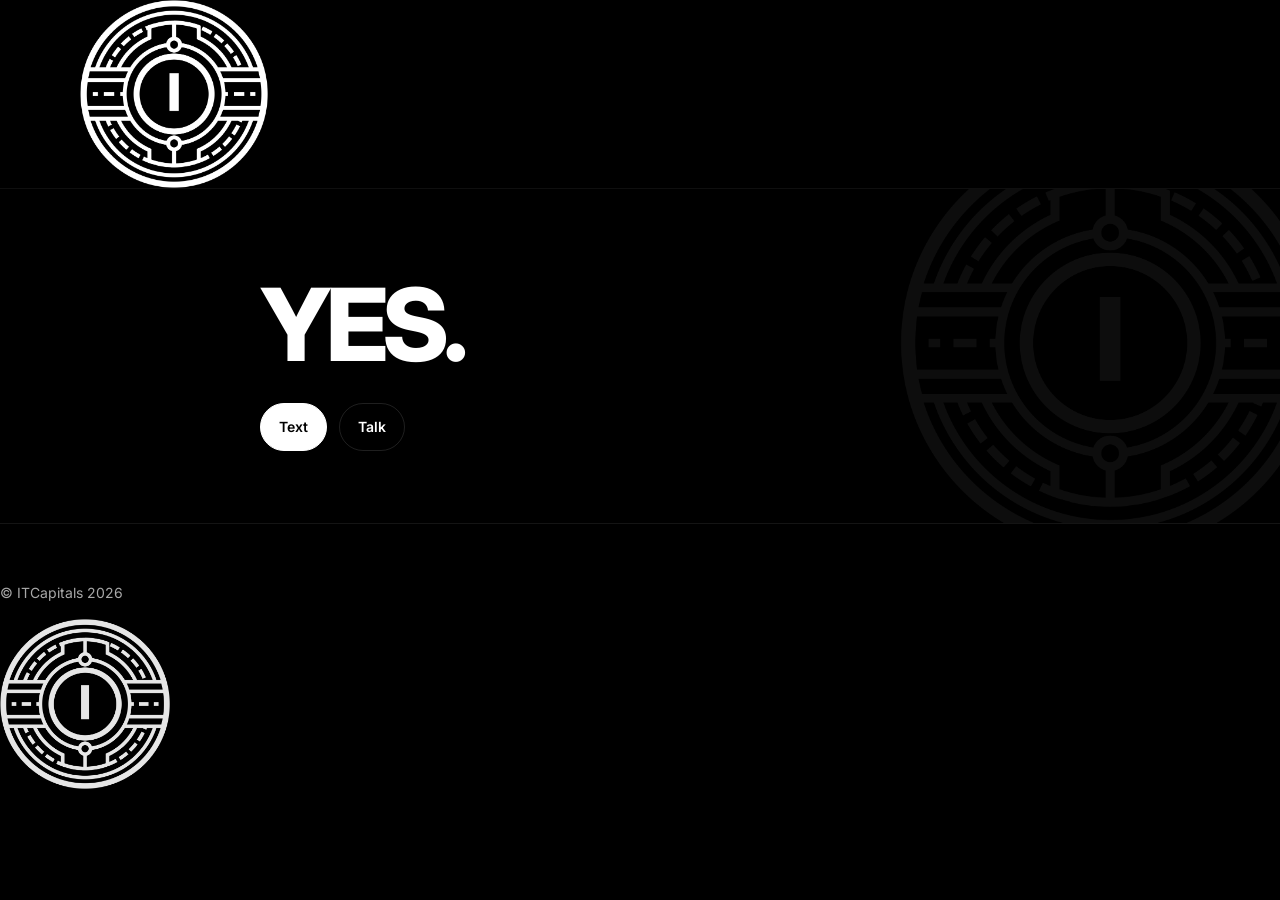
==== index.html @ a0ff7b69 "1 index.html" ====
<!DOCTYPE html>
<html lang="en">
<head>
  <meta charset="utf-8">
  <meta name="viewport" content="width=device-width, initial-scale=1">
  <title>IT Capitals</title>
  <meta name="description" content="IT Capitals">
  <link rel="icon" type="image/png" href="images/fulllogo_transparent_nobuffer.png">
  <link rel="apple-touch-icon" href="images/fulllogo_transparent_nobuffer.png">
  <link rel="preconnect" href="https://fonts.googleapis.com">
  <link rel="preconnect" href="https://fonts.gstatic.com" crossorigin>
  <link href="https://fonts.googleapis.com/css2?family=Inter:wght@400;500;600;700;800&display=swap" rel="stylesheet">
  <style>
    :root {
      --bg: #000000;
      --surface: #0b0b0b;
      --line: rgba(255,255,255,0.12);
      --line-strong: rgba(255,255,255,0.24);
      --text: #ffffff;
      --muted: rgba(255,255,255,0.66);
      --soft: rgba(255,255,255,0.08);
      --max: 1120px;
      --radius: 24px;
    }

    * { box-sizing: border-box; }
    html { -webkit-text-size-adjust: 100%; scroll-behavior: smooth; }
    body {
      margin: 0;
      min-height: 100vh;
      font-family: 'Inter', sans-serif;
      background: #000;
      color: var(--text);
      line-height: 1.6;
    }

    img { display: block; max-width: 100%; height: auto; }
    a { color: inherit; text-decoration: none; }

    .skip-link {
      position: absolute;
      left: -9999px;
      top: 0;
    }
    .skip-link:focus {
      left: 16px;
      top: 16px;
      background: #fff;
      color: #000;
      padding: 10px 14px;
      border-radius: 10px;
      z-index: 1000;
    }

    .container {
      width: min(calc(100% - 32px), var(--max));
      margin: 0 auto;
    }

    .site-header {
      position: sticky;
      top: 0;
      z-index: 20;
      background: rgba(0,0,0,0.88);
      backdrop-filter: blur(12px);
      border-bottom: 1px solid rgba(255,255,255,0.06);
    }

    .header-inner {
      min-height: 82px;
      display: flex;
      align-items: center;
      justify-content: space-between;
      gap: 16px;
    }

    .brand {
      display: inline-flex;
      align-items: center;
      min-height: 44px;
    }

    .brand img {
      width: 188px;
      max-width: 48vw;
      filter: brightness(0) invert(1);
    }

    .header-link {
      min-height: 44px;
      display: inline-flex;
      align-items: center;
      justify-content: center;
      padding: 10px 16px;
      border: 1px solid var(--line);
      border-radius: 999px;
      font-size: 14px;
      color: var(--muted);
    }

    .hero {
      position: relative;
      padding: 88px 0 72px;
      overflow: hidden;
    }

    .hero::after {
      content: "";
      position: absolute;
      right: -40px;
      bottom: -30px;
      width: min(42vw, 420px);
      height: min(42vw, 420px);
      background: url('images/fulllogo_transparent_nobuffer.png') center/contain no-repeat;
      opacity: 0.05;
      filter: brightness(0) invert(1);
      pointer-events: none;
    }

    .hero-inner {
      max-width: 760px;
      position: relative;
      z-index: 1;
    }

    .kicker {
      display: inline-block;
      margin-bottom: 20px;
      padding: 8px 14px;
      border: 1px solid var(--line);
      border-radius: 999px;
      font-size: 12px;
      letter-spacing: 0.14em;
      text-transform: uppercase;
      color: var(--muted);
    }

    h1 {
      margin: 0;
      font-size: clamp(2.8rem, 9vw, 6.3rem);
      line-height: 0.95;
      letter-spacing: -0.06em;
      font-weight: 800;
      text-transform: uppercase;
    }

    .lead {
      margin: 24px 0 0;
      max-width: 34ch;
      color: var(--muted);
      font-size: clamp(1rem, 1.4vw, 1.08rem);
    }

    .hero-actions {
      display: flex;
      flex-wrap: wrap;
      gap: 12px;
      margin-top: 30px;
    }

    .btn {
      min-height: 48px;
      display: inline-flex;
      align-items: center;
      justify-content: center;
      padding: 12px 18px;
      border-radius: 999px;
      font-size: 14px;
      font-weight: 600;
      border: 1px solid var(--line);
    }

    .btn-primary {
      background: #fff;
      color: #000;
      border-color: #fff;
    }

    .btn-secondary {
      background: transparent;
      color: #fff;
    }

    .footer {
      padding: 34px 0 40px;
      border-top: 1px solid rgba(255,255,255,0.08);
    }

    .footer-box {
      display: grid;
      grid-template-columns: 1fr auto;
      gap: 20px;
      align-items: end;
      padding-top: 10px;
    }

    .footer-title {
      margin: 0 0 14px;
      font-size: 0.9rem;
      letter-spacing: 0.14em;
      text-transform: uppercase;
      color: var(--muted);
      font-weight: 600;
    }

    .footer-links {
      display: flex;
      flex-wrap: wrap;
      gap: 10px;
    }

    .footer-links a {
      min-height: 44px;
      display: inline-flex;
      align-items: center;
      padding: 10px 14px;
      border-radius: 999px;
      border: 1px solid var(--line);
      color: #fff;
      font-size: 14px;
    }

    .footer-note {
      margin-top: 14px;
      color: var(--muted);
      font-size: 14px;
    }

    .footer-logo {
      width: 170px;
      max-width: 44vw;
      filter: brightness(0) invert(1);
      opacity: 0.9;
    }

    @media (max-width: 720px) {
      .header-inner,
      .footer-box {
        grid-template-columns: 1fr;
        display: grid;
      }

      .header-link,
      .btn,
      .footer-links a {
        width: 100%;
      }

      .hero {
        padding: 64px 0 54px;
      }

      .hero-actions,
      .footer-links {
        flex-direction: column;
      }

      .brand img {
        width: 156px;
        max-width: 56vw;
      }

      .footer-logo {
        width: 150px;
      }
    }
  </style>
</head>
<body>
  <a class="skip-link" href="#main">Skip to content</a>

  <header class="site-header">
    <div class="container header-inner">
      <a class="brand" href="#" aria-label="IT Capitals home">
        <img src="images/fulllogo_transparent_nobuffer.png" alt="IT Capitals logo" width="188" height="58">
      </a>
    </div>
  </header>

  <main id="main">
    <section class="hero">
      <div class="container hero-inner">
        <h1>Yes.</h1>
        <div class="hero-actions">
          <a class="btn btn-primary" href="mailto:asif@itcapitals.com">Text</a>
          <a class="btn btn-secondary" href="tel:4372233792">Talk</a>
        </div>
      </div>
    </section>
  </main>

  <footer class="footer">
    <div class="container footer-box">
      </div>
        <p class="footer-note">© ITCapitals 2026</p>
      </div>
      <img class="footer-logo" src="images/fulllogo_transparent_nobuffer.png" alt="IT Capitals footer logo" width="170" height="60" loading="lazy">
    </div>
  </footer>
</body>
</html>
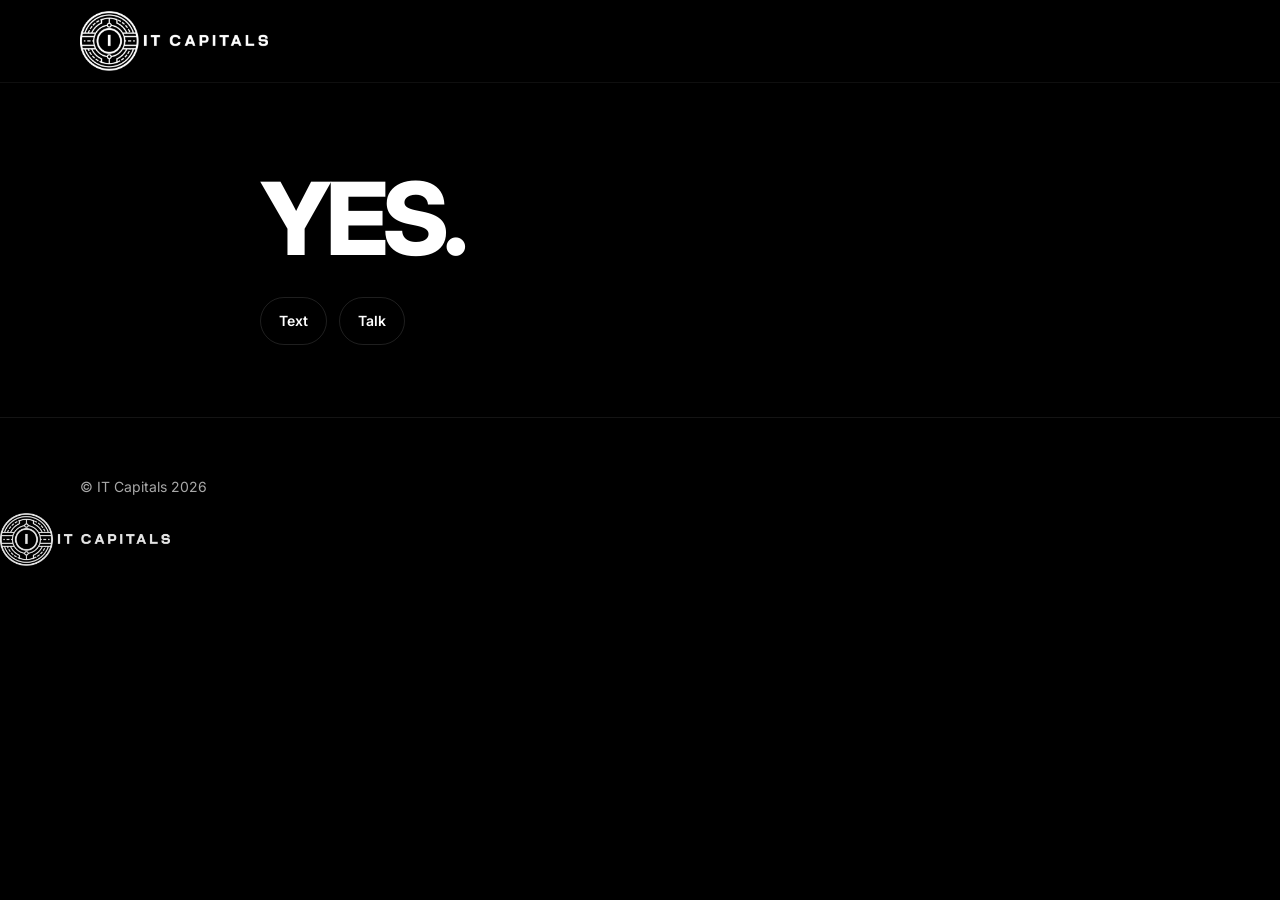
==== commit e6defbcc: "Update index.html" ====
--- a/index.html
+++ b/index.html
@@ -5,8 +5,8 @@
   <meta name="viewport" content="width=device-width, initial-scale=1">
   <title>IT Capitals</title>
   <meta name="description" content="IT Capitals">
-  <link rel="icon" type="image/png" href="images/fulllogo_transparent_nobuffer.png">
-  <link rel="apple-touch-icon" href="images/fulllogo_transparent_nobuffer.png">
+  <link rel="icon" type="image/png" href="images/fulllogo_transparent_nobuffer_edited_1.png">
+  <link rel="apple-touch-icon" href="images/fulllogo_transparent_nobuffer_edited_1.png">
   <link rel="preconnect" href="https://fonts.googleapis.com">
   <link rel="preconnect" href="https://fonts.gstatic.com" crossorigin>
   <link href="https://fonts.googleapis.com/css2?family=Inter:wght@400;500;600;700;800&display=swap" rel="stylesheet">
@@ -104,35 +104,10 @@
       overflow: hidden;
     }
 
-    .hero::after {
-      content: "";
-      position: absolute;
-      right: -40px;
-      bottom: -30px;
-      width: min(42vw, 420px);
-      height: min(42vw, 420px);
-      background: url('images/fulllogo_transparent_nobuffer.png') center/contain no-repeat;
-      opacity: 0.05;
-      filter: brightness(0) invert(1);
-      pointer-events: none;
-    }
-
     .hero-inner {
       max-width: 760px;
       position: relative;
       z-index: 1;
-    }
-
-    .kicker {
-      display: inline-block;
-      margin-bottom: 20px;
-      padding: 8px 14px;
-      border: 1px solid var(--line);
-      border-radius: 999px;
-      font-size: 12px;
-      letter-spacing: 0.14em;
-      text-transform: uppercase;
-      color: var(--muted);
     }
 
     h1 {
@@ -144,13 +119,6 @@
       text-transform: uppercase;
     }
 
-    .lead {
-      margin: 24px 0 0;
-      max-width: 34ch;
-      color: var(--muted);
-      font-size: clamp(1rem, 1.4vw, 1.08rem);
-    }
-
     .hero-actions {
       display: flex;
       flex-wrap: wrap;
@@ -171,9 +139,8 @@
     }
 
     .btn-primary {
-      background: #fff;
-      color: #000;
-      border-color: #fff;
+       background: transparent;
+      color: #fff;
     }
 
     .btn-secondary {
@@ -194,30 +161,10 @@
       padding-top: 10px;
     }
 
-    .footer-title {
-      margin: 0 0 14px;
-      font-size: 0.9rem;
-      letter-spacing: 0.14em;
-      text-transform: uppercase;
-      color: var(--muted);
-      font-weight: 600;
-    }
-
     .footer-links {
       display: flex;
       flex-wrap: wrap;
       gap: 10px;
-    }
-
-    .footer-links a {
-      min-height: 44px;
-      display: inline-flex;
-      align-items: center;
-      padding: 10px 14px;
-      border-radius: 999px;
-      border: 1px solid var(--line);
-      color: #fff;
-      font-size: 14px;
     }
 
     .footer-note {
@@ -240,12 +187,6 @@
         display: grid;
       }
 
-      .header-link,
-      .btn,
-      .footer-links a {
-        width: 100%;
-      }
-
       .hero {
         padding: 64px 0 54px;
       }
@@ -272,7 +213,7 @@
   <header class="site-header">
     <div class="container header-inner">
       <a class="brand" href="#" aria-label="IT Capitals home">
-        <img src="images/fulllogo_transparent_nobuffer.png" alt="IT Capitals logo" width="188" height="58">
+        <img src="images/fulllogo_transparent_nobuffer_edited_1.png" alt="IT Capitals logo" width="188" height="58">
       </a>
     </div>
   </header>
@@ -280,7 +221,7 @@
   <main id="main">
     <section class="hero">
       <div class="container hero-inner">
-        <h1>Yes.</h1>
+        <h1>YES.</h1>
         <div class="hero-actions">
           <a class="btn btn-primary" href="mailto:asif@itcapitals.com">Text</a>
           <a class="btn btn-secondary" href="tel:4372233792">Talk</a>
@@ -291,10 +232,9 @@
 
   <footer class="footer">
     <div class="container footer-box">
+        <p class="footer-note">© IT Capitals 2026</p>
       </div>
-        <p class="footer-note">© ITCapitals 2026</p>
-      </div>
-      <img class="footer-logo" src="images/fulllogo_transparent_nobuffer.png" alt="IT Capitals footer logo" width="170" height="60" loading="lazy">
+      <img class="footer-logo" src="images/fulllogo_transparent_nobuffer_edited_1.png" alt="IT Capitals footer logo" width="170" height="60" loading="lazy">
     </div>
   </footer>
 </body>
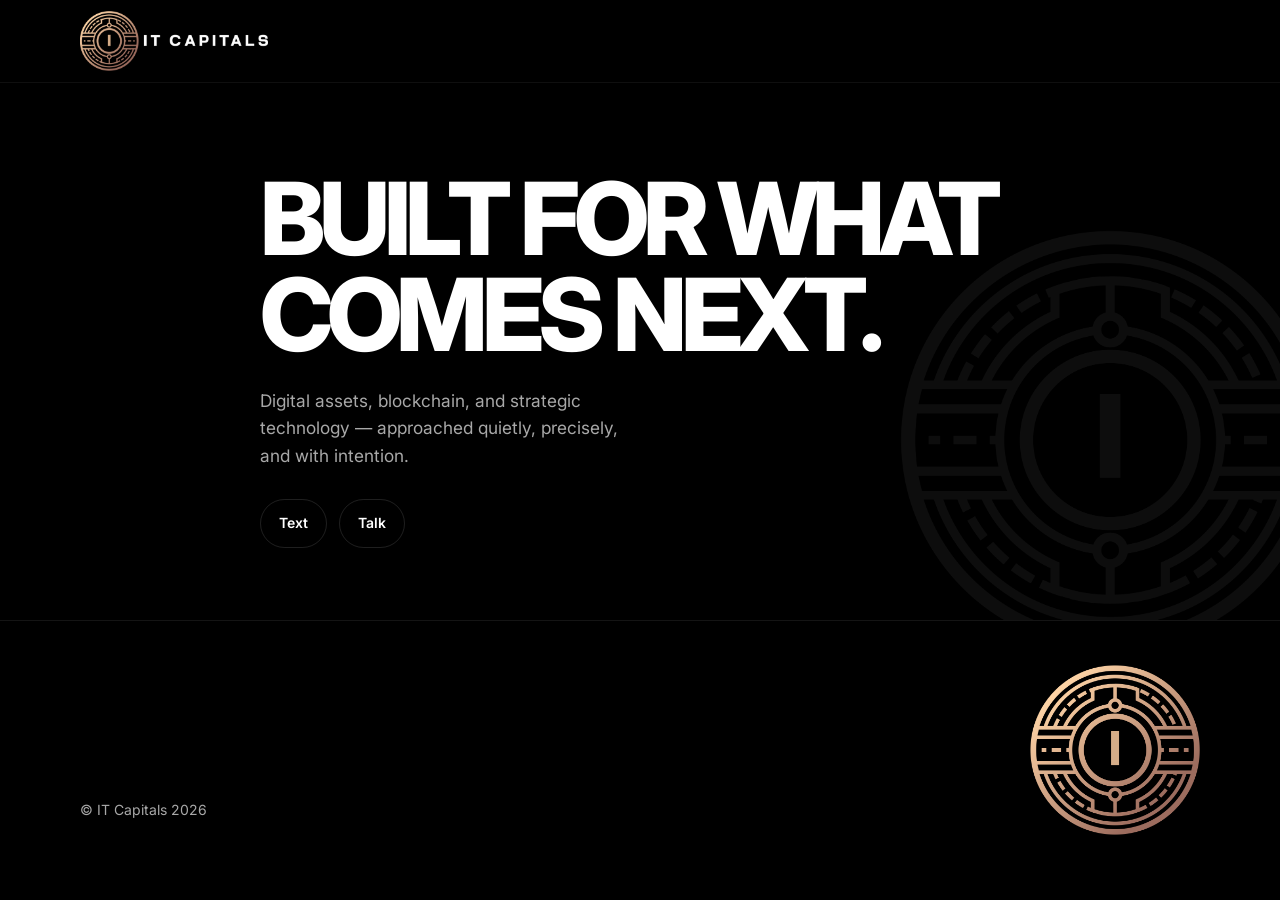
==== commit 90acffdf: "Update index.html" ====
--- a/index.html
+++ b/index.html
@@ -5,8 +5,8 @@
   <meta name="viewport" content="width=device-width, initial-scale=1">
   <title>IT Capitals</title>
   <meta name="description" content="IT Capitals">
-  <link rel="icon" type="image/png" href="images/fulllogo_transparent_nobuffer_edited_1.png">
-  <link rel="apple-touch-icon" href="images/fulllogo_transparent_nobuffer_edited_1.png">
+  <link rel="icon" type="image/png" href="images/fulllogo_transparent_nobuffer.png">
+  <link rel="apple-touch-icon" href="images/fulllogo_transparent_nobuffer.png">
   <link rel="preconnect" href="https://fonts.googleapis.com">
   <link rel="preconnect" href="https://fonts.gstatic.com" crossorigin>
   <link href="https://fonts.googleapis.com/css2?family=Inter:wght@400;500;600;700;800&display=swap" rel="stylesheet">
@@ -83,25 +83,25 @@
     .brand img {
       width: 188px;
       max-width: 48vw;
-      filter: brightness(0) invert(1);
-    }
-
-    .header-link {
-      min-height: 44px;
-      display: inline-flex;
-      align-items: center;
-      justify-content: center;
-      padding: 10px 16px;
-      border: 1px solid var(--line);
-      border-radius: 999px;
-      font-size: 14px;
-      color: var(--muted);
     }
 
     .hero {
       position: relative;
       padding: 88px 0 72px;
       overflow: hidden;
+    }
+
+    .hero::after {
+      content: "";
+      position: absolute;
+      right: -40px;
+      bottom: -30px;
+      width: min(42vw, 420px);
+      height: min(42vw, 420px);
+      background: url('images/fulllogo_transparent_nobuffer.png') center/contain no-repeat;
+      opacity: 0.05;
+      filter: brightness(0) invert(1);
+      pointer-events: none;
     }
 
     .hero-inner {
@@ -117,6 +117,13 @@
       letter-spacing: -0.06em;
       font-weight: 800;
       text-transform: uppercase;
+    }
+
+    .lead {
+      margin: 24px 0 0;
+      max-width: 34ch;
+      color: var(--muted);
+      font-size: clamp(1rem, 1.4vw, 1.08rem);
     }
 
     .hero-actions {
@@ -136,14 +143,6 @@
       font-size: 14px;
       font-weight: 600;
       border: 1px solid var(--line);
-    }
-
-    .btn-primary {
-       background: transparent;
-      color: #fff;
-    }
-
-    .btn-secondary {
       background: transparent;
       color: #fff;
     }
@@ -161,12 +160,6 @@
       padding-top: 10px;
     }
 
-    .footer-links {
-      display: flex;
-      flex-wrap: wrap;
-      gap: 10px;
-    }
-
     .footer-note {
       margin-top: 14px;
       color: var(--muted);
@@ -176,8 +169,7 @@
     .footer-logo {
       width: 170px;
       max-width: 44vw;
-      filter: brightness(0) invert(1);
-      opacity: 0.9;
+      opacity: 1;
     }
 
     @media (max-width: 720px) {
@@ -187,13 +179,12 @@
         display: grid;
       }
 
+      .btn {
+        width: 100%;
+      }
+
       .hero {
         padding: 64px 0 54px;
-      }
-
-      .hero-actions,
-      .footer-links {
-        flex-direction: column;
       }
 
       .brand img {
@@ -221,10 +212,13 @@
   <main id="main">
     <section class="hero">
       <div class="container hero-inner">
-        <h1>YES.</h1>
+        <h1>Built for what comes next.</h1>
+        <p class="lead">
+          Digital assets, blockchain, and strategic technology — approached quietly, precisely, and with intention.
+        </p>
         <div class="hero-actions">
-          <a class="btn btn-primary" href="mailto:asif@itcapitals.com">Text</a>
-          <a class="btn btn-secondary" href="tel:4372233792">Talk</a>
+          <a class="btn" href="mailto:asif@itcapitals.com">Text</a>
+          <a class="btn" href="tel:4372233792">Talk</a>
         </div>
       </div>
     </section>
@@ -232,9 +226,10 @@
 
   <footer class="footer">
     <div class="container footer-box">
+      <div>
         <p class="footer-note">© IT Capitals 2026</p>
       </div>
-      <img class="footer-logo" src="images/fulllogo_transparent_nobuffer_edited_1.png" alt="IT Capitals footer logo" width="170" height="60" loading="lazy">
+      <img class="footer-logo" src="images/fulllogo_transparent_nobuffer.png" alt="IT Capitals footer logo" width="170" height="60" loading="lazy">
     </div>
   </footer>
 </body>
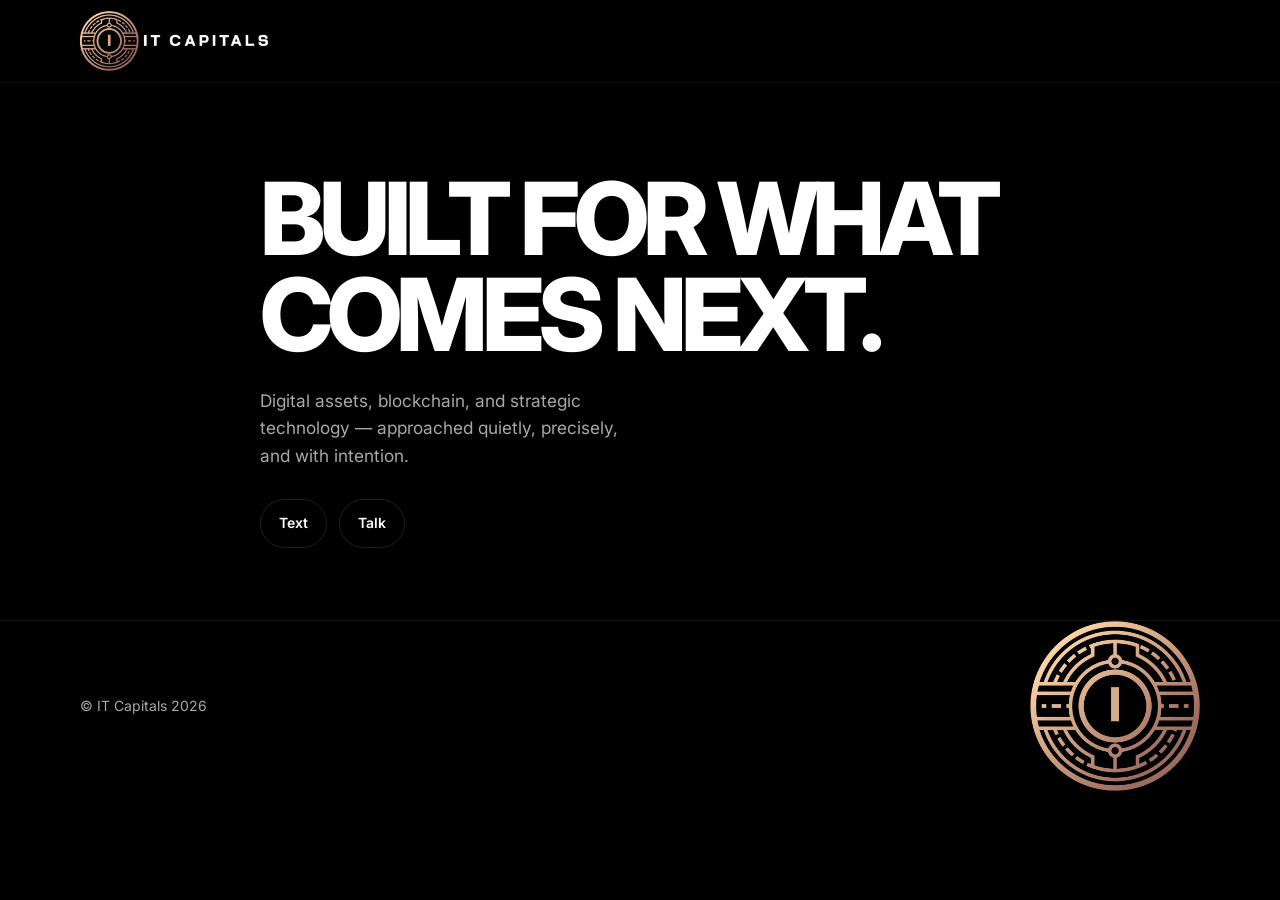
==== commit 34429efb: "Update index.html" ====
--- a/index.html
+++ b/index.html
@@ -22,7 +22,6 @@
       --max: 1120px;
       --radius: 24px;
     }
-
     * { box-sizing: border-box; }
     html { -webkit-text-size-adjust: 100%; scroll-behavior: smooth; }
     body {
@@ -33,10 +32,8 @@
       color: var(--text);
       line-height: 1.6;
     }
-
     img { display: block; max-width: 100%; height: auto; }
     a { color: inherit; text-decoration: none; }
-
     .skip-link {
       position: absolute;
       left: -9999px;
@@ -51,12 +48,10 @@
       border-radius: 10px;
       z-index: 1000;
     }
-
     .container {
       width: min(calc(100% - 32px), var(--max));
       margin: 0 auto;
     }
-
     .site-header {
       position: sticky;
       top: 0;
@@ -65,7 +60,6 @@
       backdrop-filter: blur(12px);
       border-bottom: 1px solid rgba(255,255,255,0.06);
     }
-
     .header-inner {
       min-height: 82px;
       display: flex;
@@ -73,43 +67,25 @@
       justify-content: space-between;
       gap: 16px;
     }
-
     .brand {
       display: inline-flex;
       align-items: center;
       min-height: 44px;
     }
-
     .brand img {
       width: 188px;
       max-width: 48vw;
     }
-
     .hero {
       position: relative;
       padding: 88px 0 72px;
       overflow: hidden;
     }
-
-    .hero::after {
-      content: "";
-      position: absolute;
-      right: -40px;
-      bottom: -30px;
-      width: min(42vw, 420px);
-      height: min(42vw, 420px);
-      background: url('images/fulllogo_transparent_nobuffer.png') center/contain no-repeat;
-      opacity: 0.05;
-      filter: brightness(0) invert(1);
-      pointer-events: none;
-    }
-
     .hero-inner {
       max-width: 760px;
       position: relative;
       z-index: 1;
     }
-
     h1 {
       margin: 0;
       font-size: clamp(2.8rem, 9vw, 6.3rem);
@@ -118,21 +94,18 @@
       font-weight: 800;
       text-transform: uppercase;
     }
-
     .lead {
       margin: 24px 0 0;
       max-width: 34ch;
       color: var(--muted);
       font-size: clamp(1rem, 1.4vw, 1.08rem);
     }
-
     .hero-actions {
       display: flex;
       flex-wrap: wrap;
       gap: 12px;
       margin-top: 30px;
     }
-
     .btn {
       min-height: 48px;
       display: inline-flex;
@@ -146,52 +119,43 @@
       background: transparent;
       color: #fff;
     }
-
     .footer {
-      padding: 34px 0 40px;
       border-top: 1px solid rgba(255,255,255,0.08);
     }
-
     .footer-box {
-      display: grid;
-      grid-template-columns: 1fr auto;
+      min-height: 82px;
+      display: flex;
+      align-items: center;
+      justify-content: space-between;
       gap: 20px;
-      align-items: end;
-      padding-top: 10px;
     }
-
     .footer-note {
-      margin-top: 14px;
       color: var(--muted);
       font-size: 14px;
+      margin: 0;
     }
-
     .footer-logo {
       width: 170px;
       max-width: 44vw;
       opacity: 1;
     }
-
     @media (max-width: 720px) {
-      .header-inner,
       .footer-box {
-        grid-template-columns: 1fr;
-        display: grid;
+        flex-direction: column;
+        align-items: flex-start;
+        padding: 20px 0;
+        min-height: unset;
       }
-
       .btn {
         width: 100%;
       }
-
       .hero {
         padding: 64px 0 54px;
       }
-
       .brand img {
         width: 156px;
         max-width: 56vw;
       }
-
       .footer-logo {
         width: 150px;
       }
@@ -214,7 +178,7 @@
       <div class="container hero-inner">
         <h1>Built for what comes next.</h1>
         <p class="lead">
-          Digital assets, blockchain, and strategic technology — approached quietly, precisely, and with intention.
+          Digital assets, blockchain, and strategic technology &mdash; approached quietly, precisely, and with intention.
         </p>
         <div class="hero-actions">
           <a class="btn" href="mailto:asif@itcapitals.com">Text</a>
@@ -226,9 +190,7 @@
 
   <footer class="footer">
     <div class="container footer-box">
-      <div>
-        <p class="footer-note">© IT Capitals 2026</p>
-      </div>
+      <p class="footer-note">&copy; IT Capitals 2026</p>
       <img class="footer-logo" src="images/fulllogo_transparent_nobuffer.png" alt="IT Capitals footer logo" width="170" height="60" loading="lazy">
     </div>
   </footer>
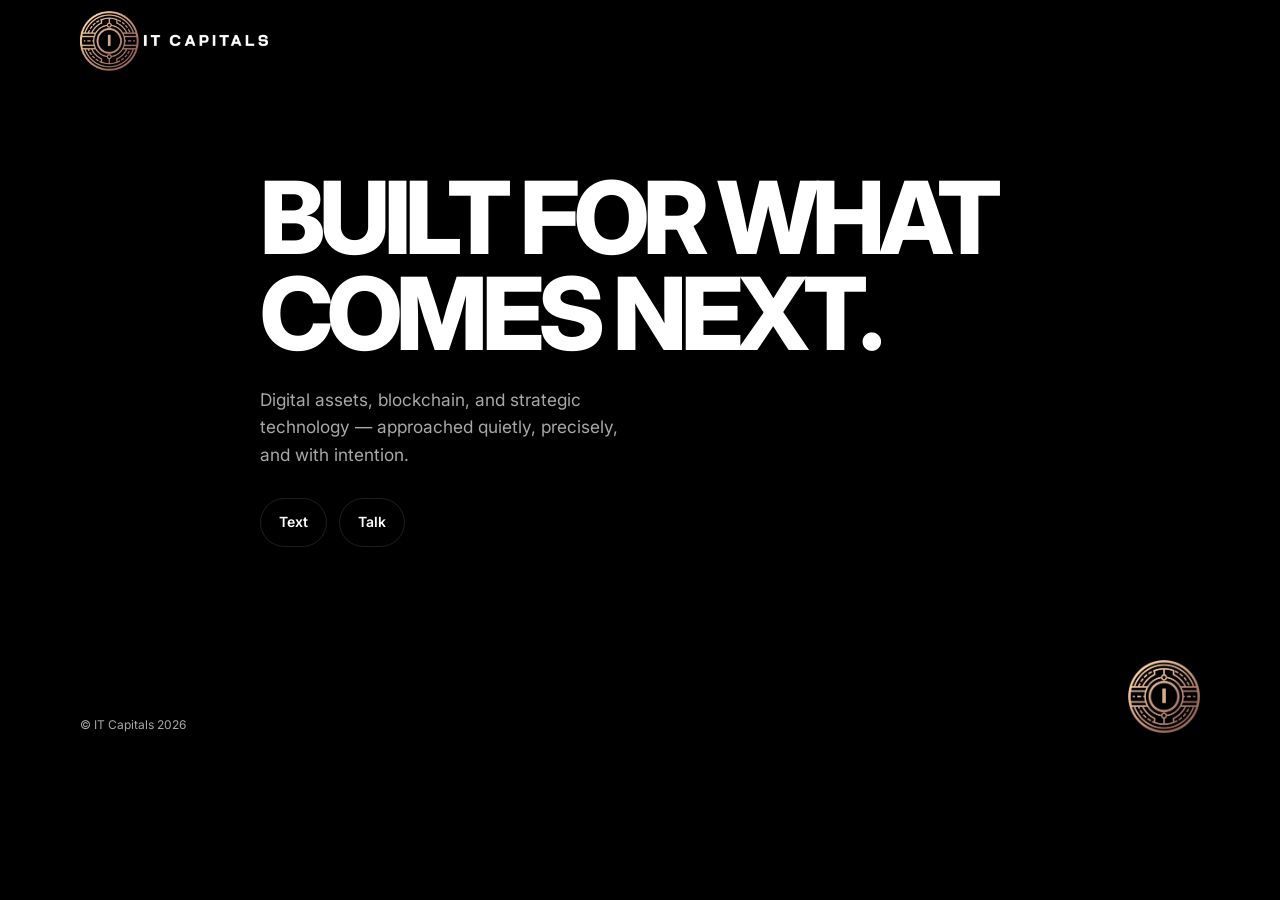
==== commit 84b1b126: "Update index.html" ====
--- a/index.html
+++ b/index.html
@@ -58,7 +58,7 @@
       z-index: 20;
       background: rgba(0,0,0,0.88);
       backdrop-filter: blur(12px);
-      border-bottom: 1px solid rgba(255,255,255,0.06);
+      border-bottom: none;
     }
     .header-inner {
       min-height: 82px;
@@ -120,22 +120,27 @@
       color: #fff;
     }
     .footer {
-      border-top: 1px solid rgba(255,255,255,0.08);
+      border-top: none;
+      padding: 18px 0 10px;
     }
     .footer-box {
-      min-height: 82px;
+      min-height: 96px;
       display: flex;
-      align-items: center;
+      align-items: flex-end;
       justify-content: space-between;
       gap: 20px;
     }
     .footer-note {
       color: var(--muted);
-      font-size: 14px;
+      font-size: 12px;
+      line-height: 1;
       margin: 0;
+      align-self: flex-end;
+      padding-bottom: 2px;
     }
     .footer-logo {
-      width: 170px;
+      width: auto;
+      height: 72.5px;
       max-width: 44vw;
       opacity: 1;
     }
@@ -143,7 +148,8 @@
       .footer-box {
         flex-direction: column;
         align-items: flex-start;
-        padding: 20px 0;
+        justify-content: flex-end;
+        padding: 20px 0 6px;
         min-height: unset;
       }
       .btn {
@@ -157,7 +163,11 @@
         max-width: 56vw;
       }
       .footer-logo {
-        width: 150px;
+        height: 60px;
+      }
+      .footer-note {
+        font-size: 11px;
+        padding-bottom: 0;
       }
     }
   </style>
@@ -191,7 +201,7 @@
   <footer class="footer">
     <div class="container footer-box">
       <p class="footer-note">&copy; IT Capitals 2026</p>
-      <img class="footer-logo" src="images/fulllogo_transparent_nobuffer.png" alt="IT Capitals footer logo" width="170" height="60" loading="lazy">
+      <img class="footer-logo" src="images/fulllogo_transparent_nobuffer.png" alt="IT Capitals footer logo" width="213" height="73" loading="lazy">
     </div>
   </footer>
 </body>
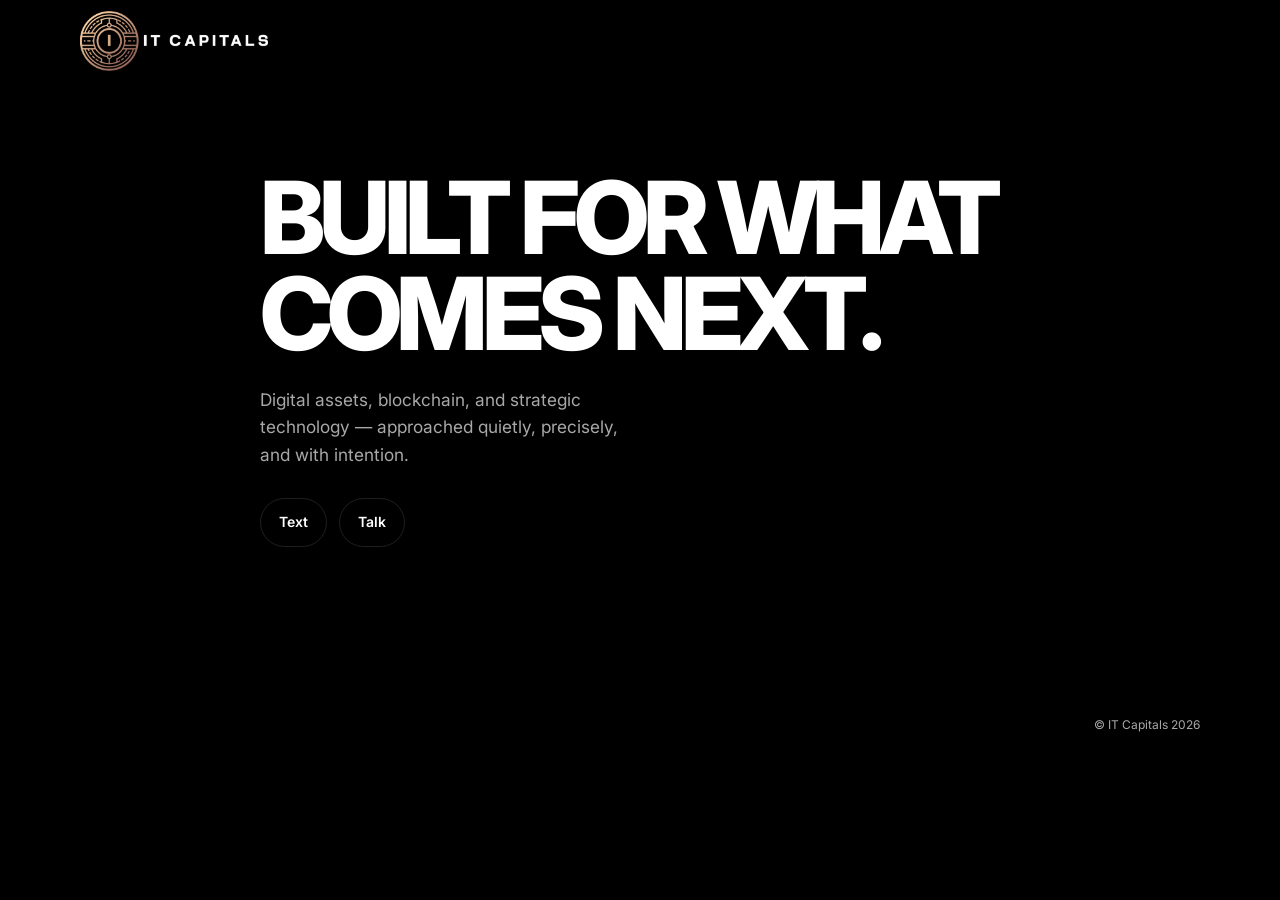
==== commit 8d5884df: "Update index.html" ====
--- a/index.html
+++ b/index.html
@@ -127,7 +127,7 @@
       min-height: 96px;
       display: flex;
       align-items: flex-end;
-      justify-content: space-between;
+      justify-content: flex-end;
       gap: 20px;
     }
     .footer-note {
@@ -137,17 +137,12 @@
       margin: 0;
       align-self: flex-end;
       padding-bottom: 2px;
-    }
-    .footer-logo {
-      width: auto;
-      height: 72.5px;
-      max-width: 44vw;
-      opacity: 1;
+      text-align: right;
     }
     @media (max-width: 720px) {
       .footer-box {
         flex-direction: column;
-        align-items: flex-start;
+        align-items: flex-end;
         justify-content: flex-end;
         padding: 20px 0 6px;
         min-height: unset;
@@ -162,12 +157,10 @@
         width: 156px;
         max-width: 56vw;
       }
-      .footer-logo {
-        height: 60px;
-      }
       .footer-note {
         font-size: 11px;
         padding-bottom: 0;
+        text-align: right;
       }
     }
   </style>
@@ -201,7 +194,6 @@
   <footer class="footer">
     <div class="container footer-box">
       <p class="footer-note">&copy; IT Capitals 2026</p>
-      <img class="footer-logo" src="images/fulllogo_transparent_nobuffer.png" alt="IT Capitals footer logo" width="213" height="73" loading="lazy">
     </div>
   </footer>
 </body>
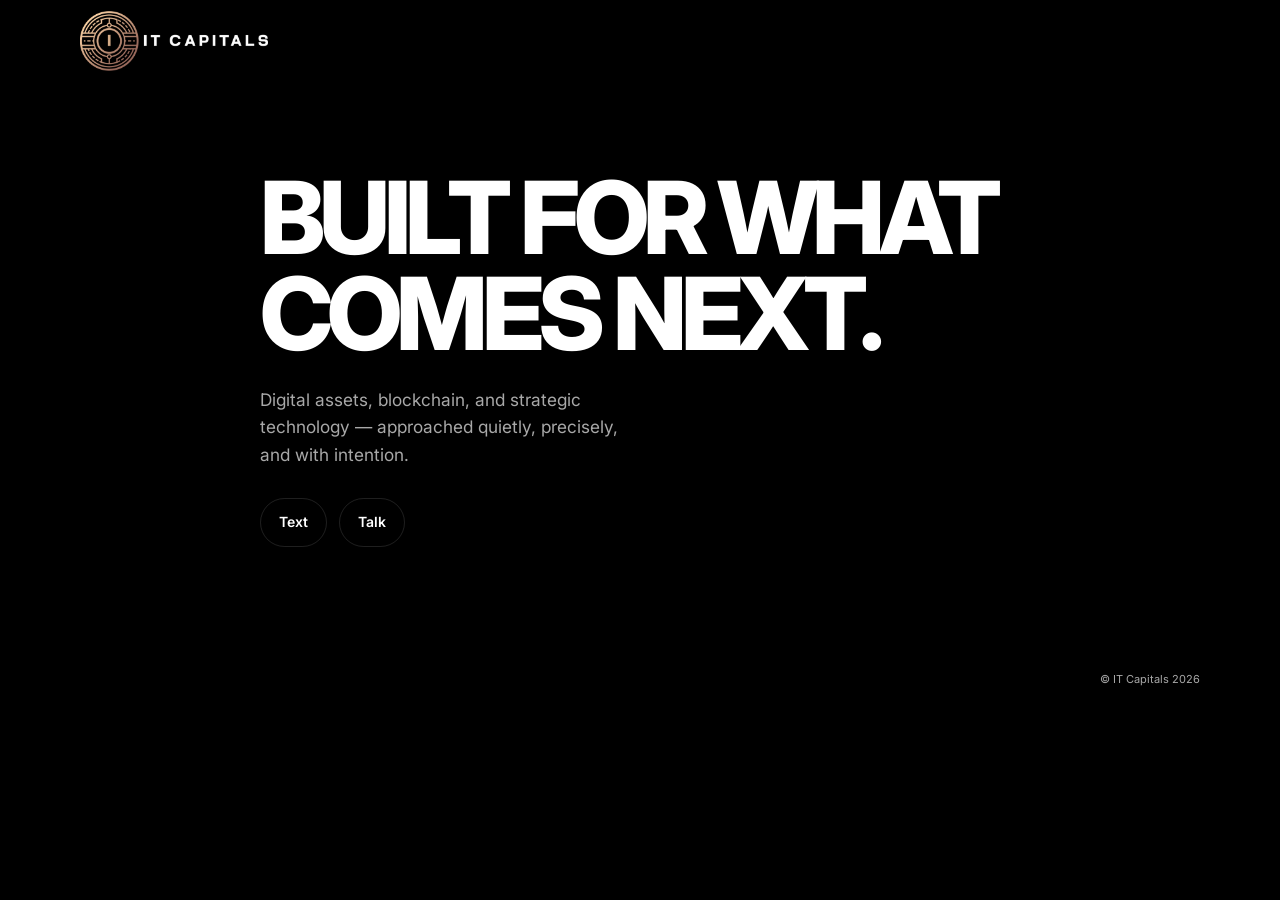
==== commit 4c05a592: "Update index.html" ====
--- a/index.html
+++ b/index.html
@@ -119,33 +119,29 @@
       background: transparent;
       color: #fff;
     }
-    .footer {
-      border-top: none;
-      padding: 18px 0 10px;
-    }
+    .footer  {
+  padding: 32px 0;
+}
     .footer-box {
-      min-height: 96px;
-      display: flex;
-      align-items: flex-end;
-      justify-content: flex-end;
-      gap: 20px;
+    display: flex;
+  align-items: flex-end;
+  justify-content: flex-end;
+  gap: 20px;
+  padding: 20px 0;
     }
     .footer-note {
-      color: var(--muted);
-      font-size: 12px;
-      line-height: 1;
-      margin: 0;
-      align-self: flex-end;
-      padding-bottom: 2px;
-      text-align: right;
+  color: var(--muted);
+  font-size: 11px;
+  margin: 0;
+  text-align: right;
     }
     @media (max-width: 720px) {
       .footer-box {
-        flex-direction: column;
-        align-items: flex-end;
-        justify-content: flex-end;
-        padding: 20px 0 6px;
-        min-height: unset;
+      flex-direction: column;
+    align-items: flex-end;
+    justify-content: flex-end;
+    padding: 20px 0 6px;
+    min-height: unset;
       }
       .btn {
         width: 100%;
